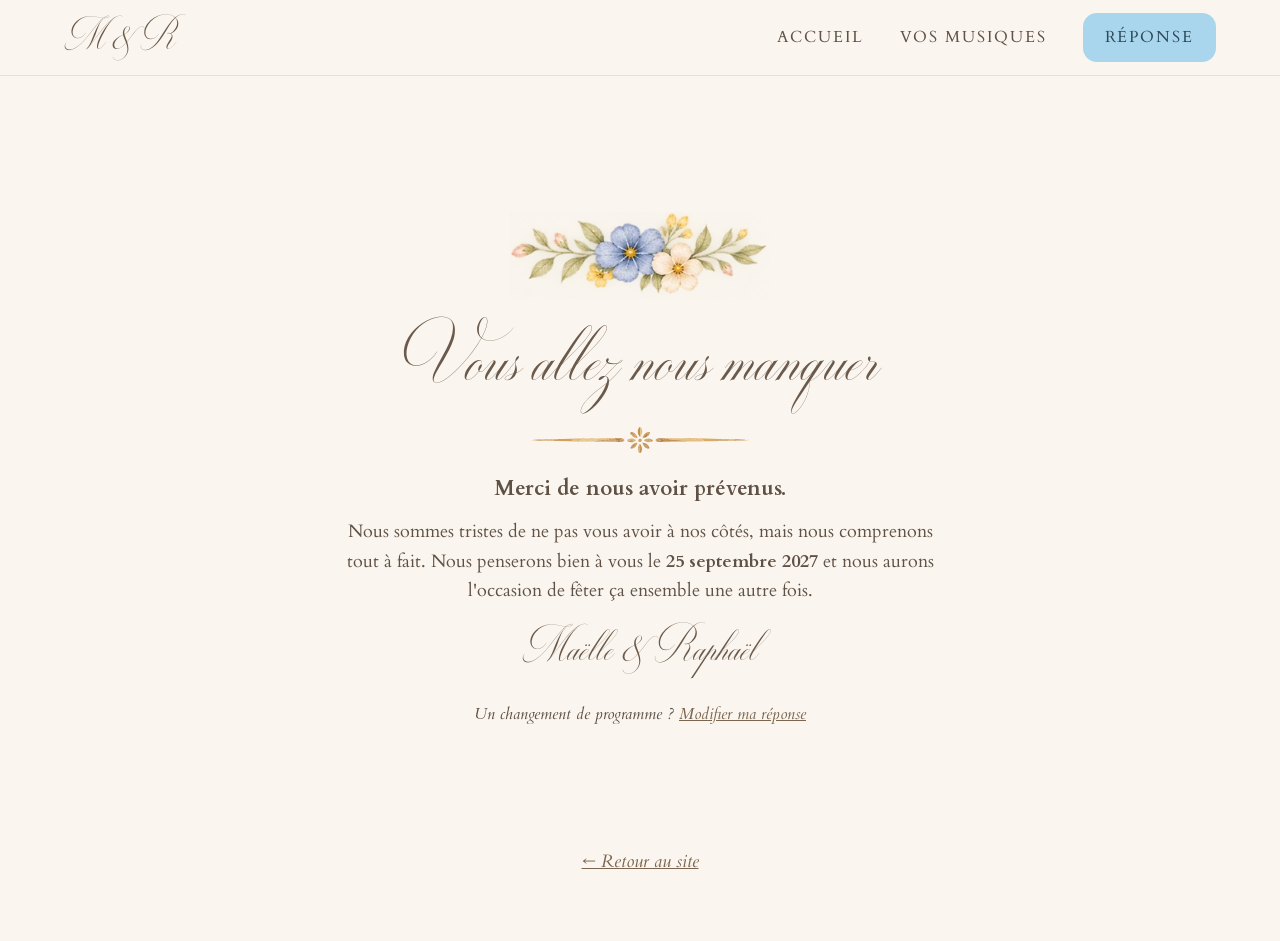
==== merci-non.html @ fe4c5b83 "feat: serve V3 mockup at site root and drop version picker Co-Authored-By: Claude Opus 5.5 <noreply@" ====
<!doctype html>
<html lang="fr">
<head>
<meta charset="utf-8">
<meta name="viewport" content="width=device-width, initial-scale=1">
<title>Vous allez nous manquer — Maëlle &amp; Raphaël</title>
<meta name="description" content="Mariage de Maëlle et Raphaël le 25 septembre 2027 : programme, infos pratiques et réponse.">
<link rel="preconnect" href="https://fonts.googleapis.com">
<link rel="preconnect" href="https://fonts.gstatic.com" crossorigin>
<link rel="stylesheet" href="https://fonts.googleapis.com/css2?family=Cardo:ital,wght@0,400;0,700;1,400&amp;display=swap">
<link rel="stylesheet" href="./css/style.css">
<script src="./js/main.js" defer></script>
</head>
<body>

<header class="entete">
  <a class="logo" href="index.html" aria-label="Accueil — Maëlle et Raphaël">M &amp; R</a>
  <nav class="nav-desktop" aria-label="Navigation principale">
    <a href="index.html">ACCUEIL</a>
    <a href="musiques.html">VOS MUSIQUES</a>
    <a class="bouton" href="rsvp.html">RÉPONSE</a>
  </nav>
  <button class="bouton-menu" type="button" aria-expanded="false" aria-controls="menu-mobile" aria-label="Ouvrir le menu">
    <svg class="icone-ouvrir" width="24" height="24" viewBox="0 0 24 24" fill="none" stroke="currentColor" stroke-width="1.4" aria-hidden="true"><path d="M3 7h18M3 12h18M3 17h18"/></svg>
    <svg class="icone-fermer" width="24" height="24" viewBox="0 0 24 24" fill="none" stroke="currentColor" stroke-width="1.4" aria-hidden="true"><path d="M6 6l12 12M18 6L6 18"/></svg>
  </button>
</header>

<div class="menu-mobile" id="menu-mobile" hidden>
  <nav class="carte" aria-label="Menu">
    <img class="ornement" src="./assets/img/fleurs-couronne.webp" alt="">
    <a class="lien-menu" href="index.html">Accueil</a>
    <img class="separateur" src="./assets/img/separateur.svg" alt="">
    <a class="lien-menu" href="musiques.html">Vos musiques</a>
    <a class="bouton" href="rsvp.html">Réponse</a>
    <p class="manuscrit pied-menu">Maëlle &amp; Raphaël</p>
    <p class="date-menu">LE 25 SEPTEMBRE 2027</p>
  </nav>
</div>

<main class="contenu">
  <section class="carte carte--etroite manquer">
    <img class="guirlande" src="./assets/img/fleurs-guirlande.webp" alt="">
    <h1 class="manuscrit">Vous allez nous manquer</h1>
    <img class="separateur" src="./assets/img/separateur.svg" alt="">
    <p class="confirmation">Merci de nous avoir prévenus.</p>
    <p class="message">Nous sommes tristes de ne pas vous avoir à nos côtés, mais nous comprenons tout à fait. Nous penserons bien à vous le <strong>25 septembre 2027</strong> et nous aurons l'occasion de fêter ça ensemble une autre fois.</p>
    <p class="manuscrit signature">Maëlle &amp; Raphaël</p>
    <p class="modifier">Un changement de programme ? <a href="rsvp.html">Modifier ma réponse</a></p>
  </section>
  <a class="retour" href="index.html">← Retour au site</a>
</main>
</body>
</html>
---- css/style.css ----
/* ==========================================================================
   Site faire-part — Maëlle & Raphaël
   Feuille de style du site, d'après la maquette V3 (fond blanc cassé).
   Mobile d'abord ; la mise en page desktop s'active à partir de 900px.
   ========================================================================== */

@font-face {
  font-family: 'Milton Two';
  src: url('../assets/fonts/milton-two.otf') format('opentype');
  font-display: swap;
}

:root {
  --fond: #faf6ef;          /* V3 : blanc cassé (V2 : #ffffff) */
  --texte: #5f5145;
  --titre: #6b5a4b;
  --lien: #7d664f;
  --lien-survol: #5f4c3a;
  --bouton: #a9d6ec;
  --texte-bouton: #2c4a5c;
  --bordure: #cfc4b6;
  --filet: #d8cfc3;
  --filet-entete: #e6dfd5;
  --placeholder: #968a7e;
  --champ: #ffffff;

  --manuscrit: 'Milton Two', cursive;
  --serif: 'Cardo', Georgia, serif;

  --cadre: 28px;            /* bordure transparente des cartes (marge des décors) */
}

*, *::before, *::after { box-sizing: border-box; }

html { -webkit-text-size-adjust: 100%; }

body {
  margin: 0;
  background: var(--fond);
  color: var(--texte);
  font-family: var(--serif);
  font-size: 16px;
  line-height: 1.6;
  overflow-x: hidden;
}

img { max-width: 100%; height: auto; }

a { color: var(--lien); }
a:hover { color: var(--lien-survol); }

:focus-visible { outline: 2px solid var(--texte-bouton); outline-offset: 3px; }

p { margin: 0; }

.visually-hidden {
  position: absolute !important;
  width: 1px; height: 1px;
  overflow: hidden; clip: rect(0 0 0 0);
  white-space: nowrap;
}

/* --------------------------------------------------------------------------
   Typographie
   -------------------------------------------------------------------------- */

.manuscrit {
  font-family: var(--manuscrit);
  font-weight: 400;
  line-height: 1;
  color: var(--titre);
}

h1, h2 { margin: 0; }
.titre-xl { font-size: 80px; }
.titre-l  { font-size: 67px; }
.titre-m  { font-size: 46px; }
.signature { font-size: 46px; margin-top: 14px; }

.petites-caps {
  font-size: 14px;
  letter-spacing: 0.1em;
  text-transform: uppercase;
}

.italique { font-style: italic; }

/* --------------------------------------------------------------------------
   En-tête et navigation
   -------------------------------------------------------------------------- */

.entete {
  position: sticky;
  top: 0;
  z-index: 20;
  height: 56px;
  display: flex;
  align-items: center;
  justify-content: space-between;
  padding: 0 20px;
  background: var(--fond);
  border-bottom: 1px solid var(--filet-entete);
}

.logo {
  font-family: var(--manuscrit);
  font-size: 39px;
  line-height: 1;
  color: var(--titre);
  text-decoration: none;
}
.logo:hover { color: var(--titre); }

.nav-desktop { display: none; }

.bouton-menu {
  width: 44px; height: 44px;
  display: flex; align-items: center; justify-content: center;
  padding: 0;
  border: 0;
  background: transparent;
  color: var(--titre);
  cursor: pointer;
}
.bouton-menu .icone-fermer { display: none; }
.bouton-menu[aria-expanded="true"] .icone-ouvrir { display: none; }
.bouton-menu[aria-expanded="true"] .icone-fermer { display: block; }

/* Menu plein écran (mobile) */
.menu-mobile {
  position: fixed;
  inset: 56px 0 0 0;
  z-index: 15;
  display: flex;
  padding: 18px 14px 24px;
  background: var(--fond);
  overflow-y: auto;
}
.menu-mobile[hidden] { display: none; }

.menu-mobile .carte {
  flex-grow: 1;
  gap: 6px;
  padding: 30px 8px 28px;
}
.menu-mobile .ornement { width: 200px; margin-bottom: 18px; }
.menu-mobile .lien-menu {
  display: block;
  padding: 12px 24px;
  font-family: var(--manuscrit);
  font-size: 51px;
  line-height: 1;
  color: var(--titre);
  text-decoration: none;
}
.menu-mobile .separateur { width: 150px; margin: 4px 0; }
.menu-mobile .bouton { margin-top: 22px; padding: 14px 36px; font-size: 16px; letter-spacing: 0.14em; }
.menu-mobile .pied-menu { margin-top: auto; padding-top: 24px; font-size: 41px; }
.menu-mobile .date-menu { margin-top: 6px; font-size: 15px; letter-spacing: 0.04em; }

body.menu-ouvert { overflow: hidden; }

/* --------------------------------------------------------------------------
   Mise en page
   -------------------------------------------------------------------------- */

.contenu {
  display: flex;
  flex-direction: column;
  align-items: center;
  gap: 18px;
  padding: 18px 14px 32px;
  overflow-x: clip;
}

.carte {
  position: relative;
  z-index: 0;
  width: 100%;
  border: var(--cadre) solid transparent;
  display: flex;
  flex-direction: column;
  align-items: center;
  text-align: center;
}

.separateur-section {
  width: 150px;
  opacity: 0.9;
}

.separateur { display: block; }

/* Décors floraux : position mobile par défaut, desktop via les variables --d* */
.deco {
  position: absolute;
  z-index: -1;
  pointer-events: none;
  width: var(--w);
  left: var(--l, auto);
  right: var(--r, auto);
  top: var(--t, auto);
  bottom: var(--b, auto);
  transform: var(--tr, none);
}
.deco--desktop { display: none; }

.retour { font-style: italic; }

.paragraphes { display: flex; flex-direction: column; gap: 10px; }

/* --------------------------------------------------------------------------
   Boutons
   -------------------------------------------------------------------------- */

.bouton {
  display: inline-flex;
  align-items: center;
  justify-content: center;
  gap: 10px;
  padding: 14px 26px;
  border: 0;
  border-radius: 14px;
  background: var(--bouton);
  color: var(--texte-bouton);
  font-family: inherit;
  font-size: 15px;
  letter-spacing: 0.12em;
  text-decoration: none;
  text-transform: uppercase;
  cursor: pointer;
}
.bouton:hover { color: var(--texte-bouton); filter: brightness(0.96); }

.bouton-contour {
  padding: 10px 18px;
  border-radius: 14px;
  border: 1px solid var(--bouton);
  color: var(--texte-bouton);
  font-size: 14px;
  letter-spacing: 0.1em;
  text-decoration: none;
}
.bouton-contour:hover { color: var(--texte-bouton); background: color-mix(in srgb, var(--bouton) 25%, transparent); }

/* --------------------------------------------------------------------------
   Accueil
   -------------------------------------------------------------------------- */

.hero { padding: 36px 10px 30px; }
.hero-texte { display: flex; flex-direction: column; align-items: center; }
.hero .separateur { width: 160px; margin: 16px 0 12px; }
.hero .date { font-size: 22px; letter-spacing: 0.06em; color: var(--titre); }
.hero .chateau { width: 100%; max-width: 320px; margin-top: 24px; }

.invites { padding: 30px 8px 26px; }
.invites .separateur { width: 170px; margin: 10px 0 18px; }

.histoire { padding: 30px 8px 30px; }
.histoire-texte { display: flex; flex-direction: column; align-items: center; }
.histoire .guirlande { width: 200px; margin-bottom: 4px; }
.histoire .sous-titre { margin: 8px 0 18px; font-style: italic; font-size: 17px; }

.polaroid {
  margin: 26px 0 0;
  padding: 10px 10px 34px;
  background: #ffffff;
  box-shadow: 0 6px 18px rgba(95, 81, 69, 0.18);
  transform: rotate(-2deg);
}
.polaroid img { display: block; width: 240px; }
.polaroid figcaption { margin-top: 8px; font-size: 30px; }

.deroulement { padding: 30px 6px 28px; }
.deroulement .ornement { width: 190px; margin-bottom: 4px; }
.deroulement .separateur { width: 170px; margin: 14px 0 20px; }

.etapes {
  list-style: none;
  margin: 0; padding: 0;
  width: 100%;
  display: flex;
  flex-direction: column;
  gap: 22px;
  text-align: left;
}
.etape { display: flex; align-items: center; gap: 14px; }
.etape img { width: 100px; flex-shrink: 0; }
.etape p { line-height: 1.45; }
.etape .adresse { font-size: 14px; }
.deroulement .conseil { margin-top: 22px; font-style: italic; font-size: 15px; }

.dress-code { padding: 30px 8px 26px; }
.palette {
  list-style: none;
  display: flex;
  gap: 14px;
  margin: 16px 0 14px;
  padding: 0;
}
.palette li {
  width: 36px; height: 36px;
  border-radius: 50%;
  background: var(--c);
}
.dress-code .ton { font-size: 18px; }

.presence { padding: 30px 8px 30px; }
.presence h2 { font-size: 60px; }
.presence .rappel { margin-top: 16px; font-style: italic; }
.presence .echeance { font-style: italic; font-weight: 700; font-size: 18px; }
.presence .details { margin: 12px 0 22px; }

.infos { padding: 30px 6px 26px; }
.infos-liste {
  width: 100%;
  margin-top: 18px;
  display: flex;
  flex-direction: column;
  gap: 18px;
}
.info + .info::before {
  content: "";
  display: block;
  width: 60px; height: 1px;
  margin: 0 auto 18px;
  background: var(--filet);
}
.info h3 {
  margin: 0 0 4px;
  font-size: 15px;
  font-weight: 400;
  letter-spacing: 0.08em;
}

.contact { padding: 30px 6px 28px; }
.contact .intro { margin: 8px 0 20px; }
.contacts { width: 100%; display: flex; flex-direction: column; gap: 20px; }
.personne { display: flex; flex-direction: column; align-items: center; gap: 2px; }
.personne .prenom { font-size: 48px; }
.personne .actions { display: flex; gap: 10px; margin-top: 8px; }

/* --------------------------------------------------------------------------
   Formulaires (RSVP, musiques)
   -------------------------------------------------------------------------- */

.formulaire {
  width: 100%;
  display: flex;
  flex-direction: column;
  gap: 20px;
  text-align: left;
}

.champ { display: flex; flex-direction: column; gap: 6px; }
.champ .aide { font-size: 14px; font-style: italic; }

.saisie {
  width: 100%;
  font-family: inherit;
  font-size: 17px;
  color: var(--texte);
  background: var(--champ);
  border: 1px solid var(--bordure);
  border-radius: 10px;
  padding: 12px 14px;
}
.saisie::placeholder { color: var(--placeholder); }
textarea.saisie { min-height: 110px; resize: vertical; }

fieldset { border: 0; padding: 0; margin: 0; min-width: 0; }
legend { padding: 0; margin-bottom: 8px; }

.choix {
  display: grid;
  grid-template-columns: repeat(2, minmax(0, 1fr));
  gap: 10px;
}
.choix input { position: absolute; opacity: 0; pointer-events: none; }
.choix label {
  display: flex;
  align-items: center;
  justify-content: center;
  min-height: 48px;
  padding: 13px 8px;
  border-radius: 10px;
  border: 1px solid var(--bordure);
  background: var(--champ);
  font-size: 16px;
  line-height: 1.2;
  text-align: center;
  cursor: pointer;
}
.choix input:checked + label {
  background: var(--bouton);
  border-color: var(--bouton);
  color: var(--texte-bouton);
}
.choix input:focus-visible + label { outline: 2px solid var(--texte-bouton); outline-offset: 2px; }

.compteurs { display: flex; flex-direction: column; gap: 10px; }
.compteur {
  display: flex;
  align-items: center;
  justify-content: space-between;
  background: var(--champ);
  border: 1px solid var(--bordure);
  border-radius: 10px;
  padding: 6px 6px 6px 14px;
}
.compteur .libelle { font-size: 17px; line-height: 1.2; }
.compteur small { font-size: 13px; font-style: italic; }
.compteur .reglage { display: flex; align-items: center; gap: 2px; }
.compteur button {
  width: 44px; height: 44px;
  border-radius: 10px;
  border: 1px solid var(--bordure);
  background: transparent;
  color: var(--titre);
  font-size: 20px;
  cursor: pointer;
}
.compteur output { width: 34px; text-align: center; font-size: 20px; }

.si-present { display: flex; flex-direction: column; gap: 20px; }
.formulaire:has(#presence-non:checked) .si-present { display: none; }

.pied-formulaire {
  display: flex;
  flex-direction: column;
  align-items: center;
  gap: 24px;
  margin-top: 4px;
}
.pied-formulaire .retour { order: 2; }

/* --------------------------------------------------------------------------
   RSVP / Merci
   -------------------------------------------------------------------------- */

.carte-rsvp { padding: 26px 6px 28px; }
.carte-rsvp .ornement { width: 180px; }
.carte-rsvp h1 { margin-top: 4px; font-size: 69px; }
.carte-rsvp .rappel { margin-top: 10px; font-style: italic; }
.carte-rsvp .echeance { font-style: italic; font-weight: 700; margin-bottom: 4px; }
.carte-rsvp .foyer { font-size: 15px; margin-bottom: 22px; }

.merci { padding: 26px 8px 28px; }
.merci .ornement { width: 200px; }
.merci h1 { margin-top: 4px; font-size: 83px; }
.merci .confirmation { margin-top: 12px; font-size: 18px; font-weight: 700; }
.merci .message { margin-top: 10px; }

.danser { padding: 22px 8px 24px; }
.danser .accroche { font-size: 46px; }
.danser .message { margin: 10px 0 16px; }

.manquer { padding: 30px 8px 30px; }
.manquer .guirlande { width: 210px; }
.manquer h1 { margin-top: 8px; font-size: 69px; }
.manquer .separateur { width: 170px; margin: 14px 0 16px; }
.manquer .confirmation { font-size: 18px; font-weight: 700; }
.manquer .message { margin-top: 10px; }
.manquer .modifier { margin-top: 22px; font-size: 15px; font-style: italic; }

/* --------------------------------------------------------------------------
   Musiques
   -------------------------------------------------------------------------- */

.grille-musiques { width: 100%; display: flex; flex-direction: column; gap: 16px; align-items: center; }

.carte-musiques { padding: 26px 4px 26px; }
.carte-musiques .guirlande { width: 190px; }
.carte-musiques h1 { margin-top: 4px; font-size: 69px; }
.carte-musiques .intro { margin: 10px 0 20px; font-style: italic; }
.carte-musiques .formulaire { gap: 18px; }

.recherche {
  display: flex;
  align-items: center;
  gap: 10px;
  background: var(--champ);
  border: 1px solid var(--bordure);
  border-radius: 10px;
  padding: 0 8px 0 14px;
}
.recherche svg { flex-shrink: 0; }
.recherche input {
  flex-grow: 1;
  min-width: 0;
  border: 0;
  background: transparent;
  font-family: inherit;
  font-size: 17px;
  color: var(--texte);
  padding: 12px 0;
}
.recherche input::placeholder { color: var(--placeholder); }
.recherche input:focus { outline: none; }
.recherche:focus-within { outline: 2px solid var(--texte-bouton); outline-offset: 2px; }

.resultats {
  list-style: none;
  margin: 0; padding: 0;
  background: var(--champ);
  border: 1px solid #e0d7cb;
  border-radius: 10px;
  overflow: hidden;
}
.resultats[hidden] { display: none; }
.resultats li + li { border-top: 1px solid #f0ebe4; }
.resultats .aucun { padding: 12px 14px; font-style: italic; }

.morceau {
  display: flex;
  align-items: center;
  gap: 10px;
  padding: 8px 8px 8px 10px;
}
.morceau .pochette {
  width: 44px; height: 44px;
  flex-shrink: 0;
  border-radius: 6px;
  background: var(--c);
}
.morceau .infos-morceau { flex-grow: 1; min-width: 0; line-height: 1.25; }
.morceau .titre-morceau { font-weight: 700; font-size: 15px; }
.morceau .artiste { font-size: 14px; font-style: italic; }
.morceau .deja { margin-top: 2px; font-size: 12px; color: #8a6a66; }

.bouton-ajout {
  width: 44px; height: 44px;
  flex-shrink: 0;
  display: flex; align-items: center; justify-content: center;
  border-radius: 10px;
  border: 1px solid var(--bouton);
  background: transparent;
  color: var(--texte-bouton);
  cursor: pointer;
}
.bouton-ajout[aria-pressed="true"] { background: var(--bouton); border-color: var(--bouton); }

.source { font-size: 12px; text-align: center; font-style: italic; }

.selection { display: flex; flex-direction: column; gap: 8px; list-style: none; margin: 0; padding: 0; }
.selection .vide {
  padding: 14px;
  border: 1px dashed var(--bordure);
  border-radius: 10px;
  text-align: center;
  font-style: italic;
}
.selection .morceau {
  padding: 6px 4px 6px 8px;
  background: var(--champ);
  border: 1px solid #e0d7cb;
  border-radius: 10px;
}
.selection .pochette { width: 36px; height: 36px; }
.selection .artiste { font-size: 13px; }
.bouton-retirer {
  width: 44px; height: 44px;
  display: flex; align-items: center; justify-content: center;
  border: 0; border-radius: 10px;
  background: transparent;
  color: var(--texte);
  cursor: pointer;
}

.envoye { display: flex; flex-direction: column; align-items: center; gap: 6px; }
.envoye[hidden] { display: none; }
.envoye .grand-merci { font-size: 62px; }
.lien-bouton {
  margin-top: 6px;
  padding: 10px;
  border: 0;
  background: none;
  font-family: inherit;
  font-size: 16px;
  font-style: italic;
  color: var(--lien);
  text-decoration: underline;
  cursor: pointer;
}

.carte-proposees { padding: 24px 2px 22px; text-align: left; align-items: stretch; }
.carte-proposees .tete {
  display: flex;
  align-items: baseline;
  justify-content: space-between;
  gap: 12px;
  padding: 0 6px;
  margin-bottom: 10px;
}
.carte-proposees h2 { font-size: 46px; }
.carte-proposees .compte { font-size: 14px; font-style: italic; white-space: nowrap; }
.tableau { width: 100%; border-collapse: collapse; table-layout: fixed; }
.tableau th {
  padding: 8px 6px;
  font-size: 12px;
  font-weight: 400;
  letter-spacing: 0.08em;
  text-align: left;
  border-bottom: 1px solid var(--filet);
}
.tableau td {
  padding: 9px 6px;
  font-size: 14px;
  line-height: 1.3;
  vertical-align: top;
  border-top: 1px solid #efe9e1;
  overflow-wrap: anywhere;
}
.tableau td:first-child { font-weight: 700; }
.tableau td:nth-child(2) { font-style: italic; }

/* ==========================================================================
   Desktop (≥ 900px)
   ========================================================================== */

@media (min-width: 900px) {
  :root { --cadre: 44px; }

  body { font-size: 18px; line-height: 1.65; }

  .titre-xl { font-size: 132px; line-height: 0.95; }
  .titre-l  { font-size: 92px; }
  .signature { font-size: 60px; margin-top: 16px; }

  .entete { height: 76px; padding: 0 64px; }
  .logo { font-size: 51px; }
  .bouton-menu, .menu-mobile { display: none !important; }

  .nav-desktop {
    display: flex;
    align-items: center;
    gap: 36px;
    font-size: 16px;
    letter-spacing: 0.12em;
  }
  .nav-desktop a { color: var(--texte); text-decoration: none; }
  .nav-desktop a[aria-current="page"]:not(.bouton) {
    color: var(--titre);
    border-bottom: 1px solid var(--titre);
    padding-bottom: 2px;
  }
  .nav-desktop .bouton { padding: 11px 22px; font-size: 16px; color: var(--texte-bouton); }

  .contenu { gap: 32px; padding: 48px 24px 64px; }

  .carte { max-width: 1000px; }
  .carte--etroite { max-width: 820px; }

  .separateur-section { width: 230px; }

  .deco {
    width: var(--dw, var(--w));
    left: var(--dl, auto);
    right: var(--dr, auto);
    top: var(--dt, auto);
    bottom: var(--db, auto);
    transform: var(--dtr, var(--tr, none));
  }
  .deco--desktop { display: block; }
  .deco--mobile { display: none; }

  /* Accueil */
  .hero {
    padding: 48px;
    display: grid;
    grid-template-columns: repeat(2, minmax(0, 1fr));
    gap: 40px;
    align-items: center;
  }
  .hero .separateur { width: 220px; margin: 22px 0 16px; }
  .hero .date { font-size: 28px; }
  .hero .chateau { max-width: 440px; margin-top: 0; justify-self: center; }

  .invites { padding: 44px 100px 40px; }
  .invites .separateur { width: 220px; margin: 12px 0 22px; }
  .paragraphes { gap: 8px; }

  .histoire {
    padding: 48px 56px;
    display: grid;
    grid-template-columns: minmax(0, 3fr) minmax(0, 2fr);
    gap: 56px;
    align-items: center;
  }
  .histoire .guirlande { width: 220px; margin-bottom: 4px; }
  .histoire .sous-titre { font-size: 20px; }
  .polaroid { margin: 0; justify-self: center; padding: 12px 12px 44px; box-shadow: 0 8px 24px rgba(95, 81, 69, 0.18); }
  .polaroid img { width: 320px; }
  .polaroid figcaption { margin-top: 10px; font-size: 39px; }

  .deroulement { padding: 44px 40px; }
  .deroulement .ornement { width: 240px; }
  .deroulement .separateur { width: 220px; margin: 16px 0 30px; }
  .etapes {
    display: grid;
    grid-template-columns: repeat(3, minmax(0, 1fr));
    gap: 24px;
    text-align: center;
  }
  .etape { flex-direction: column; gap: 12px; }
  .etape img { width: auto; height: 96px; }
  .etape p { line-height: 1.5; }
  .etape .adresse { display: block; margin-top: 4px; font-size: 15px; }
  .deroulement .conseil { margin-top: 28px; font-size: 16px; }

  .dress-code { padding: 44px 40px 40px; }
  .palette { gap: 18px; margin: 20px 0 16px; }
  .palette li { width: 48px; height: 48px; }
  .dress-code .ton { font-size: 22px; }

  .presence { padding: 44px 40px; }
  .presence h2 { font-size: 92px; }
  .presence .rappel { margin-top: 18px; font-size: 20px; }
  .presence .echeance { font-size: 22px; }
  .presence .details { margin: 12px 0 26px; }
  .presence .bouton { padding: 16px 32px; font-size: 16px; }

  .infos { padding: 44px 40px 40px; }
  .infos-liste {
    margin-top: 28px;
    display: grid;
    grid-template-columns: repeat(3, minmax(0, 1fr));
    gap: 0;
  }
  .info { padding: 0 22px; }
  .info + .info { border-left: 1px solid var(--filet); }
  .info + .info::before { display: none; }
  .info h3 { margin-bottom: 6px; font-size: 16px; }

  .contact { padding: 44px 40px; }
  .contact .intro { margin: 8px 0 28px; }
  .contacts { display: grid; grid-template-columns: repeat(2, minmax(0, 1fr)); gap: 0; }
  .personne + .personne { border-left: 1px solid var(--filet); }
  .personne .prenom { font-size: 64px; }
  .personne .actions { gap: 12px; margin-top: 10px; }
  .bouton-contour { padding: 11px 20px; font-size: 15px; }

  /* RSVP */
  .carte-rsvp { padding: 36px 56px 44px; }
  .carte-rsvp .ornement { width: 240px; }
  .carte-rsvp h1 { font-size: 97px; }
  .carte-rsvp .rappel { margin-top: 12px; }
  .carte-rsvp .foyer { font-size: 16px; margin-bottom: 30px; }
  .formulaire { gap: 24px; }
  .petites-caps { font-size: 15px; }
  .saisie { font-size: 18px; padding: 13px 16px; }
  textarea.saisie { min-height: 120px; }
  .champ .aide { font-size: 15px; }
  .choix { gap: 12px; }
  .choix label { padding: 15px 10px; font-size: 18px; }
  .compteurs { display: grid; grid-template-columns: repeat(2, minmax(0, 1fr)); gap: 12px; }
  .compteur { padding-left: 16px; }
  .compteur .libelle { font-size: 18px; }
  .compteur small { font-size: 14px; }
  .compteur output { width: 36px; font-size: 21px; }
  .si-present { gap: 24px; }
  .pied-formulaire { flex-direction: row; justify-content: space-between; }
  .pied-formulaire .retour { order: 0; }
  .pied-formulaire .bouton { padding: 15px 30px; font-size: 16px; }

  /* Merci */
  .merci { padding: 34px 70px 38px; }
  .merci .ornement { width: 250px; }
  .merci h1 { font-size: 110px; }
  .merci .confirmation { font-size: 21px; }
  .merci .signature, .manquer .signature { font-size: 57px; margin-top: 14px; }

  .danser {
    padding: 26px 40px 28px;
    flex-direction: row;
    align-items: center;
    gap: 30px;
    text-align: left;
  }
  .danser .texte-danser { flex-grow: 1; }
  .danser .accroche { font-size: 53px; }
  .danser .message { margin: 6px 0 0; }
  .danser .bouton { flex-shrink: 0; padding: 15px 26px; font-size: 16px; }

  .manquer { padding: 44px 70px; }
  .manquer .guirlande { width: 260px; }
  .manquer h1 { margin-top: 10px; font-size: 101px; }
  .manquer .separateur { width: 220px; margin: 16px 0 18px; }
  .manquer .confirmation { font-size: 21px; }
  .manquer .modifier { margin-top: 24px; font-size: 16px; }

  /* Musiques */
  .contenu--musiques { padding: 48px 120px; }
  .grille-musiques {
    display: grid;
    grid-template-columns: repeat(2, minmax(0, 1fr));
    gap: 32px;
    align-items: start;
    max-width: 1200px;
  }
  .grille-musiques .retour { grid-column: 1 / -1; justify-self: center; }
  .carte-musiques { padding: 30px 30px 34px; }
  .carte-musiques h1 { font-size: 92px; }
  .carte-musiques .petites-caps { font-size: 14px; }
  .carte-musiques .saisie, .recherche input { font-size: 17px; }
  .carte-proposees { padding: 30px 26px; }
  .carte-proposees h2 { font-size: 64px; }
  .tableau td { font-size: 16px; }
}

@media (min-width: 900px) and (max-width: 1240px) {
  .contenu--musiques { padding: 48px 24px; }
}

@media (prefers-reduced-motion: no-preference) {
  .bouton, .bouton-contour, .choix label { transition: background-color 0.15s, filter 0.15s; }
}
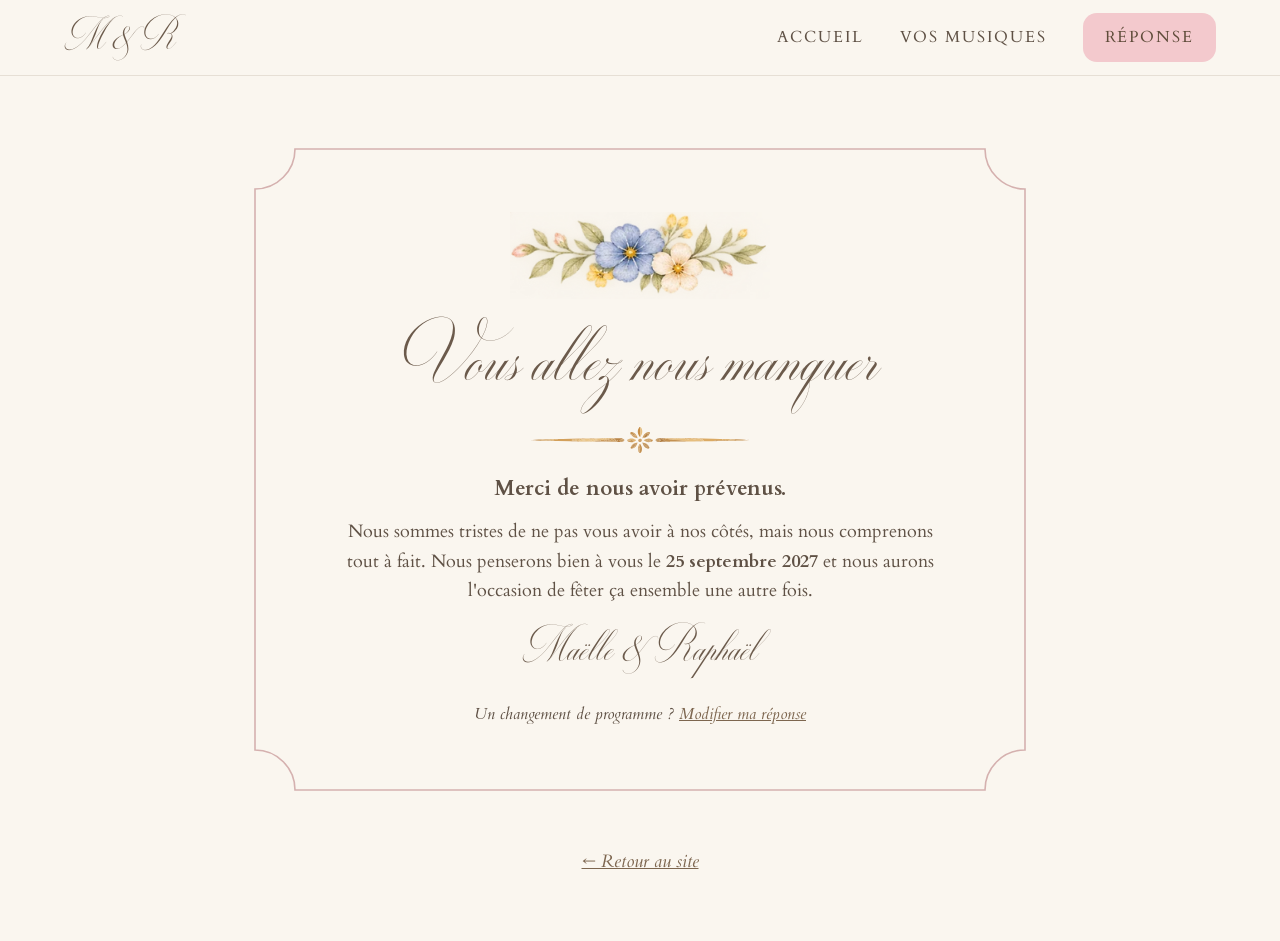
==== commit d77a4473: "style: replace desktop cards with invitation-style colored frames Co-Authored-By: Claude Opus 5.5 <n" ====
--- a/merci-non.html
+++ b/merci-non.html
@@ -39,7 +39,7 @@
 </div>
 
 <main class="contenu">
-  <section class="carte carte--etroite manquer">
+  <section class="carte carte--etroite manquer liseret-rose">
     <img class="guirlande" src="./assets/img/fleurs-guirlande.webp" alt="">
     <h1 class="manuscrit">Vous allez nous manquer</h1>
     <img class="separateur" src="./assets/img/separateur.svg" alt="">
--- a/css/style.css
+++ b/css/style.css
@@ -16,8 +16,8 @@
   --titre: #6b5a4b;
   --lien: #7d664f;
   --lien-survol: #5f4c3a;
-  --bouton: #a9d6ec;
-  --texte-bouton: #2c4a5c;
+  --bouton: #f3c9cd;        /* rose poudré */
+  --texte-bouton: #5f4c3a;
   --bordure: #cfc4b6;
   --filet: #d8cfc3;
   --filet-entete: #e6dfd5;
@@ -649,6 +649,23 @@
   .contenu { gap: 32px; padding: 48px 24px 64px; }
 
   .carte { max-width: 1000px; }
+
+  /* Liseré façon faire-part en desktop : filet fin coloré aux coins incurvés,
+     dessiné en 9-slice pour que les coins ne se déforment pas. */
+  .carte::before {
+    content: "";
+    position: absolute;
+    z-index: -2;
+    inset: -20px;
+    border: 50px solid transparent;
+    border-image: var(--liseret, url('../assets/cadres/sable.svg')) 50 / 50px stretch;
+    opacity: 0.75;
+    pointer-events: none;
+  }
+  .liseret-rose  { --liseret: url('../assets/cadres/rose.svg'); }
+  .liseret-jaune { --liseret: url('../assets/cadres/jaune.svg'); }
+  .liseret-bleu  { --liseret: url('../assets/cadres/bleu.svg'); }
+  .menu-mobile .carte::before { content: none; }
   .carte--etroite { max-width: 820px; }
 
   .separateur-section { width: 230px; }
@@ -812,6 +829,11 @@
   .contenu--musiques { padding: 48px 24px; }
 }
 
+/* Écran desktop étroit : pas assez de marge pour les fleurs sans qu'elles couvrent le texte */
+@media (min-width: 900px) and (max-width: 1279px) {
+  .deco { display: none; }
+}
+
 @media (prefers-reduced-motion: no-preference) {
   .bouton, .bouton-contour, .choix label { transition: background-color 0.15s, filter 0.15s; }
 }
